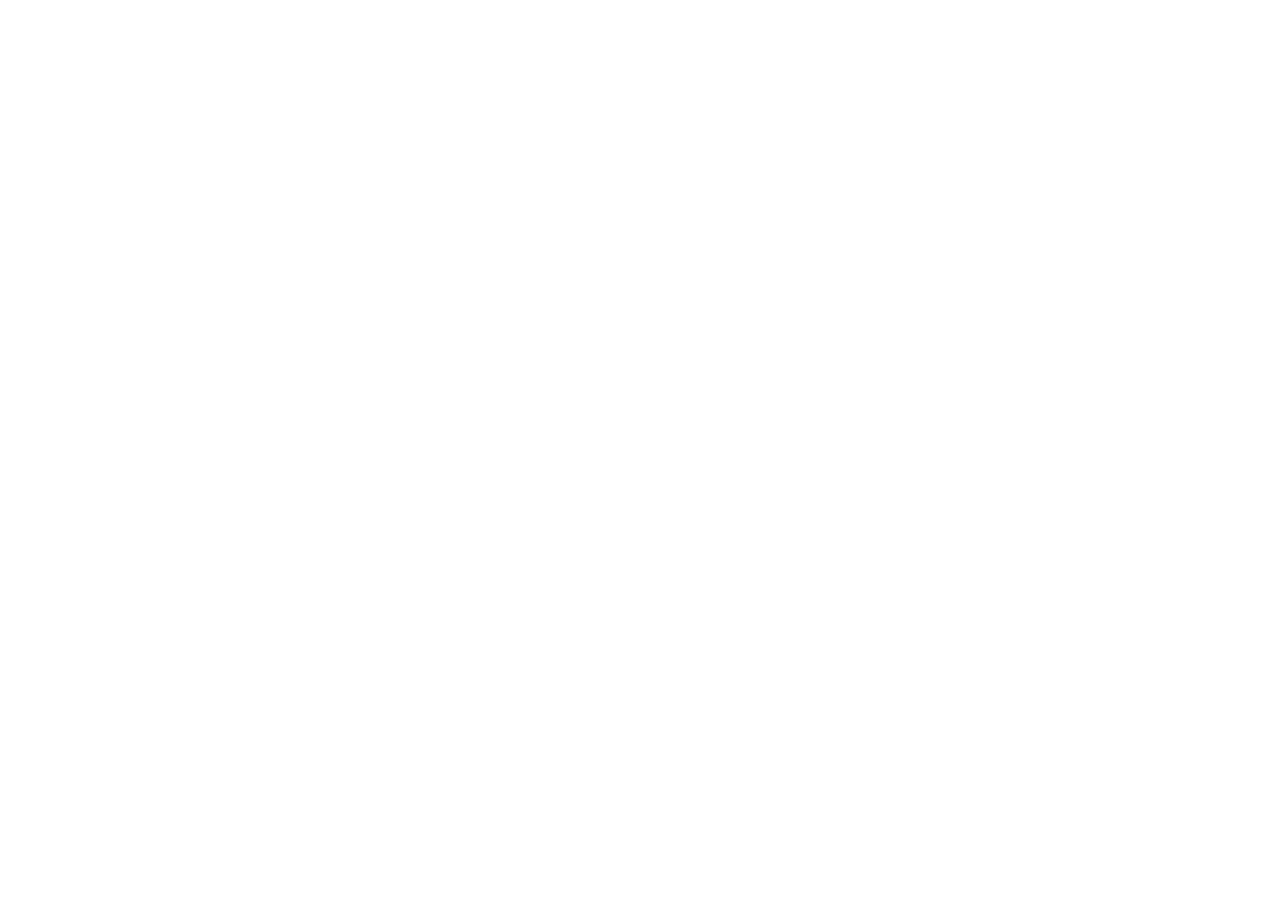
==== index.html @ 8c57f43b "start" ====
<!DOCTYPE html>
<html lang="en">
<head>
    <meta charset="UTF-8">
    <meta http-equiv="X-UA-Compatible" content="IE=edge">
    <meta name="viewport" content="width=device-width, initial-scale=1.0">
    <title>one</title>
</head>
<body>
    <script>

        
    </script>
    
</body>
</html>
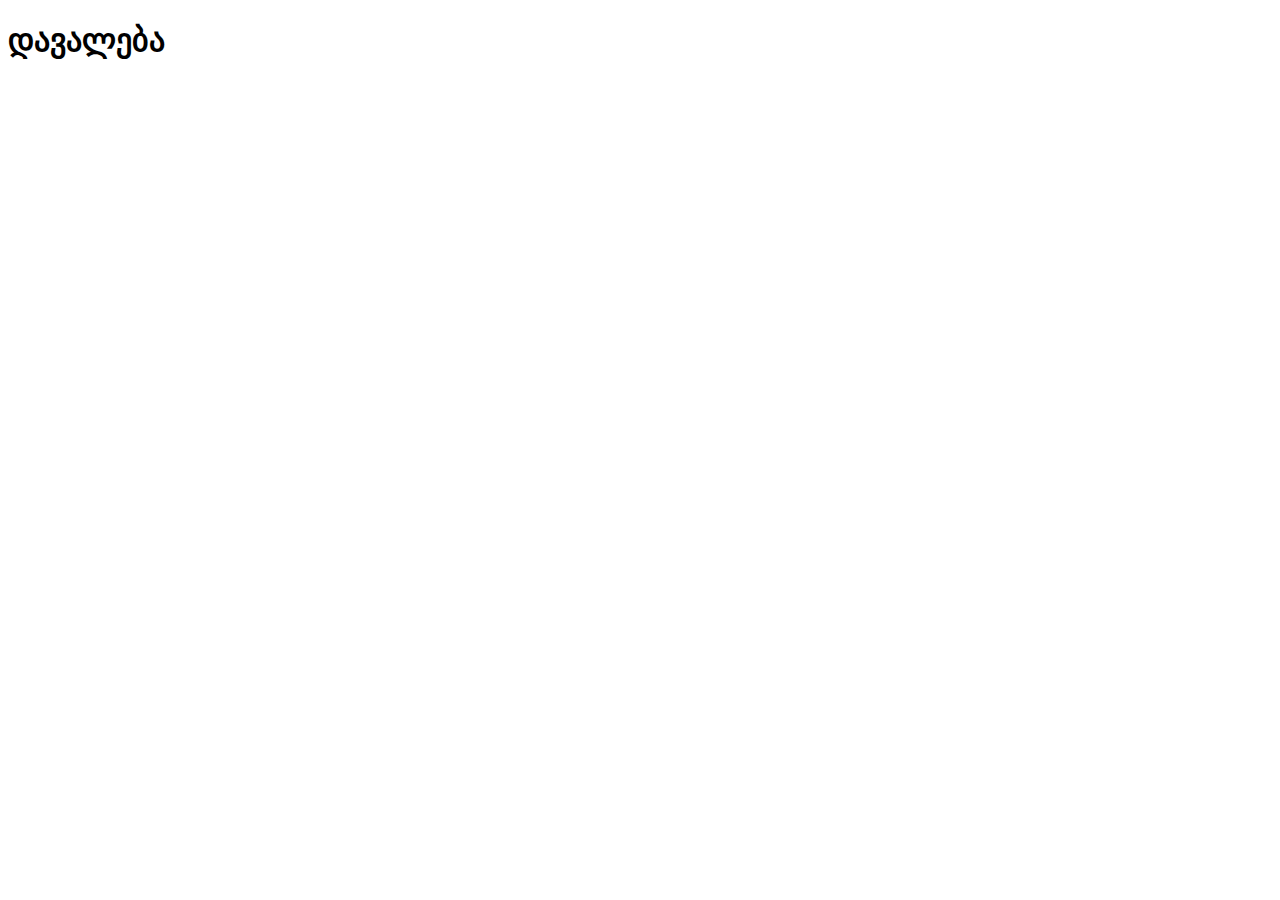
==== commit d400ef70: "add some changes" ====
--- a/index.html
+++ b/index.html
@@ -7,10 +7,8 @@
     <title>one</title>
 </head>
 <body>
-    <script>
-
-        
-    </script>
+    <h1> დავალება </h1>
+    <script src="./main.js"></script>
     
 </body>
 </html>
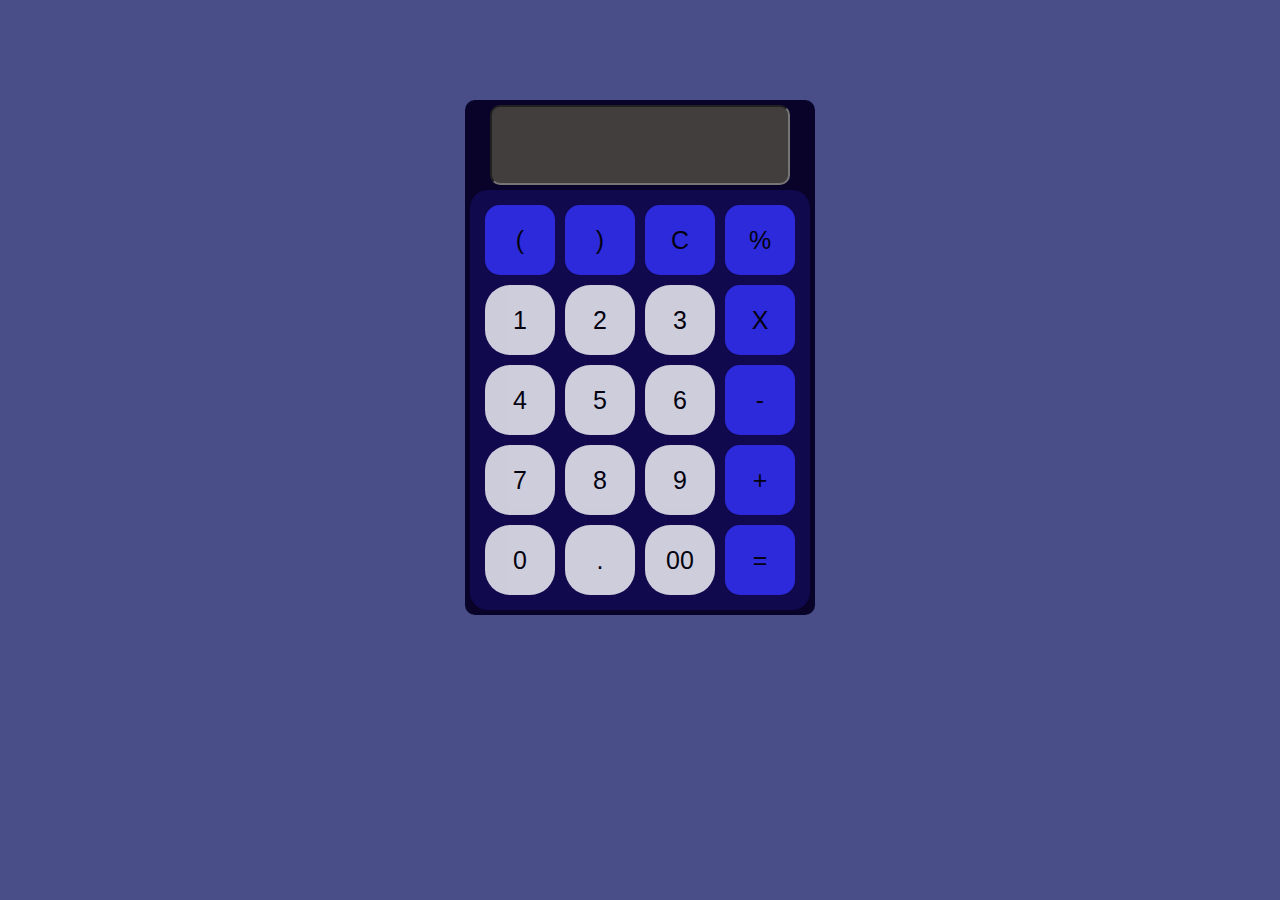
==== commit 74cd3916: "calculator" ====
--- a/index.html
+++ b/index.html
@@ -4,11 +4,51 @@
     <meta charset="UTF-8">
     <meta http-equiv="X-UA-Compatible" content="IE=edge">
     <meta name="viewport" content="width=device-width, initial-scale=1.0">
-    <title>one</title>
+    <link rel="stylesheet" href="style.css">
+    <link rel="stylesheet" href="reset.css">
+    <title>calculator</title>
 </head>
 <body>
-    <h1> დავალება </h1>
-    <script src="./main.js"></script>
-    
+    <div class="container">
+        <div class="calculator1">
+            <input type="text" name="screen" class="calc_screen" id="screen">
+            <div class="calculator">
+                <table class="calc_table">
+                    <tr class="calc_row">
+                        <td><button class="calc_button">(</button></td>
+                        <td><button class="calc_button">)</button></td>
+                        <td><button class="calc_button1">C</button></td>
+                        <td><button class="calc_button">%</button></td>
+                    </tr>
+                    <tr class="calc_row">
+                        <td><button class="calc_button">1</button></td>
+                        <td><button class="calc_button">2</button></td>
+                        <td><button class="calc_button">3</button></td>
+                        <td><button class="calc_button">X</button></td>
+                    </tr>
+                    <tr class="calc_row">
+                        <td><button class="calc_button">4</button></td>
+                        <td><button class="calc_button">5</button></td>
+                        <td><button class="calc_button">6</button></td>
+                        <td><button class="calc_button">-</button></td>
+                    </tr>
+                    <tr class="calc_row">
+                        <td><button class="calc_button">7</button></td>
+                        <td><button class="calc_button">8</button></td>
+                        <td><button class="calc_button">9</button></td>
+                        <td><button class="calc_button">+</button></td>
+                    </tr>
+                    <tr class="calc_row">
+                        <td><button class="calc_button">0</button></td>
+                        <td><button class="calc_button">.</button></td>
+                        <td><button class="calc_button">00</button></td>
+                        <td><button class="calc_button">=</button></td>
+                    </tr>
+                </table>
+            </div>
+        </div>
+    </div>
+    <script src="main.js">
+    </script>
 </body>
-</html>
+</html>--- a/style.css
+++ b/style.css
@@ -0,0 +1,93 @@
+body{
+    background-color: #494d88;
+}
+
+.container {
+    text-align: center;
+    display: flex;
+    align-items: center;
+    justify-content: center;
+    flex-direction: column;
+    margin: 100px auto;
+}
+
+.calculator1 {
+    background-color: #090229;
+    padding: 5px;
+    border-radius: 10px;
+}
+
+.calculator {
+    border-radius: 18px;
+    padding: 10px;
+    background-color: #10094e;
+}
+
+.calc_screen {
+    width: 300px;
+    margin-bottom: 5px;
+    height: 80px;
+    padding: 10px;
+    font-size: 40px;
+    border-radius: 10px;
+    color: rgb(255, 255, 255);
+    background-color: #423e3e;
+    text-align: right;
+}
+
+.calc_table {
+    display: flex;
+    align-items: center;
+    justify-content: center;
+}
+
+.calc_button {
+    font-size: 25px;
+    background-color: #fdfeff;
+    width: 70px;
+    height: 70px;
+    border-radius: 25px;
+    margin: 5px;
+    opacity: 0.8;
+    border: none;
+}
+
+.calc_button:hover {
+    opacity: 1.0;
+    background-color: rgb(109, 142, 231);
+    border: none;
+    color: #000000;
+}
+
+td:last-child button {
+    background-color: #3333ff;
+    color: rgb(0, 0, 0);
+    border-radius: 15px;
+}
+
+td:nth-child(4) button:hover {
+    background-color: #ffffff;
+    color: #000000(255, 255, 255);
+}
+
+tr:first-child button {
+    background-color: #3333ff;
+    color: rgb(0, 0, 0);
+    border-radius: 15px;
+}
+
+tr:first-child button:hover {
+    background-color: #ffffff;
+    color: #000000;
+}
+
+.calc_button1 {
+    font-size: 25px;
+    background-color: #fdfeff;
+    width: 70px;
+    height: 70px;
+    border-radius: 25px;
+    margin: 5px;
+    opacity: 0.8;
+    border: none;
+}